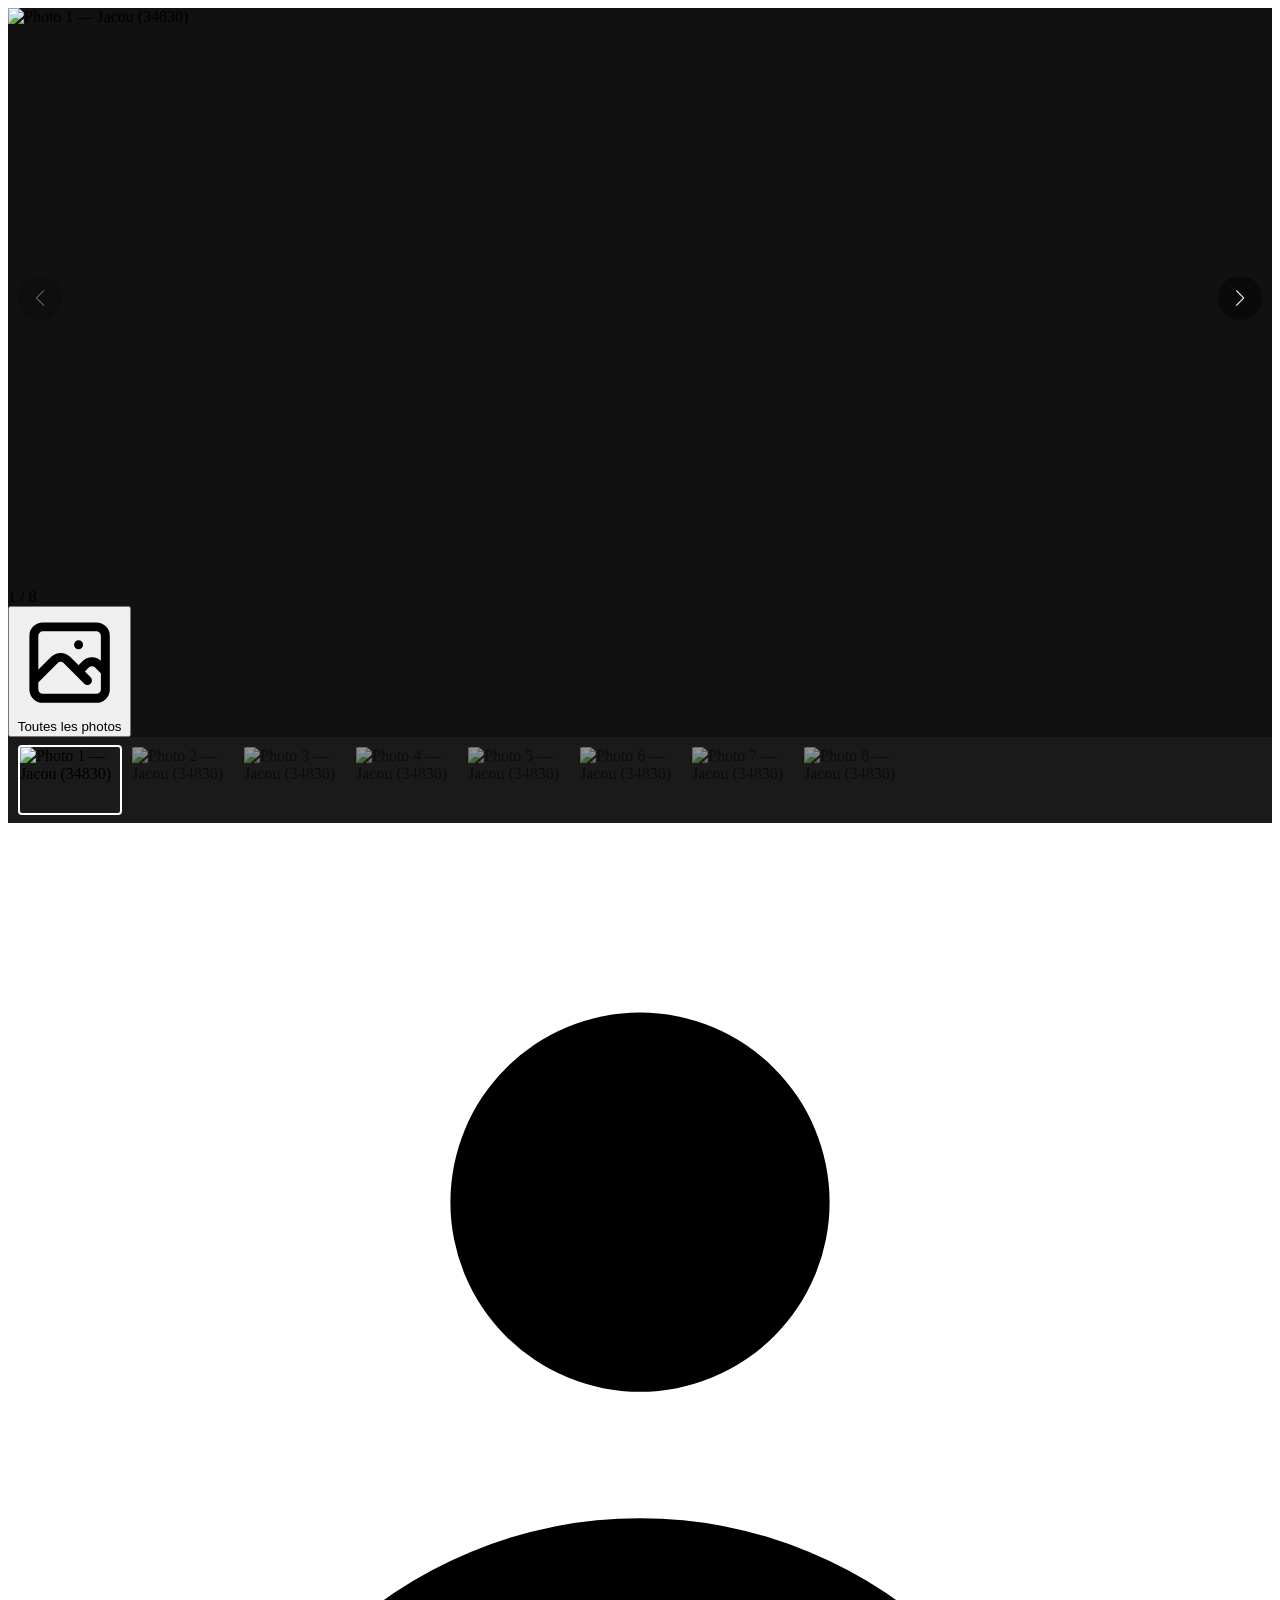
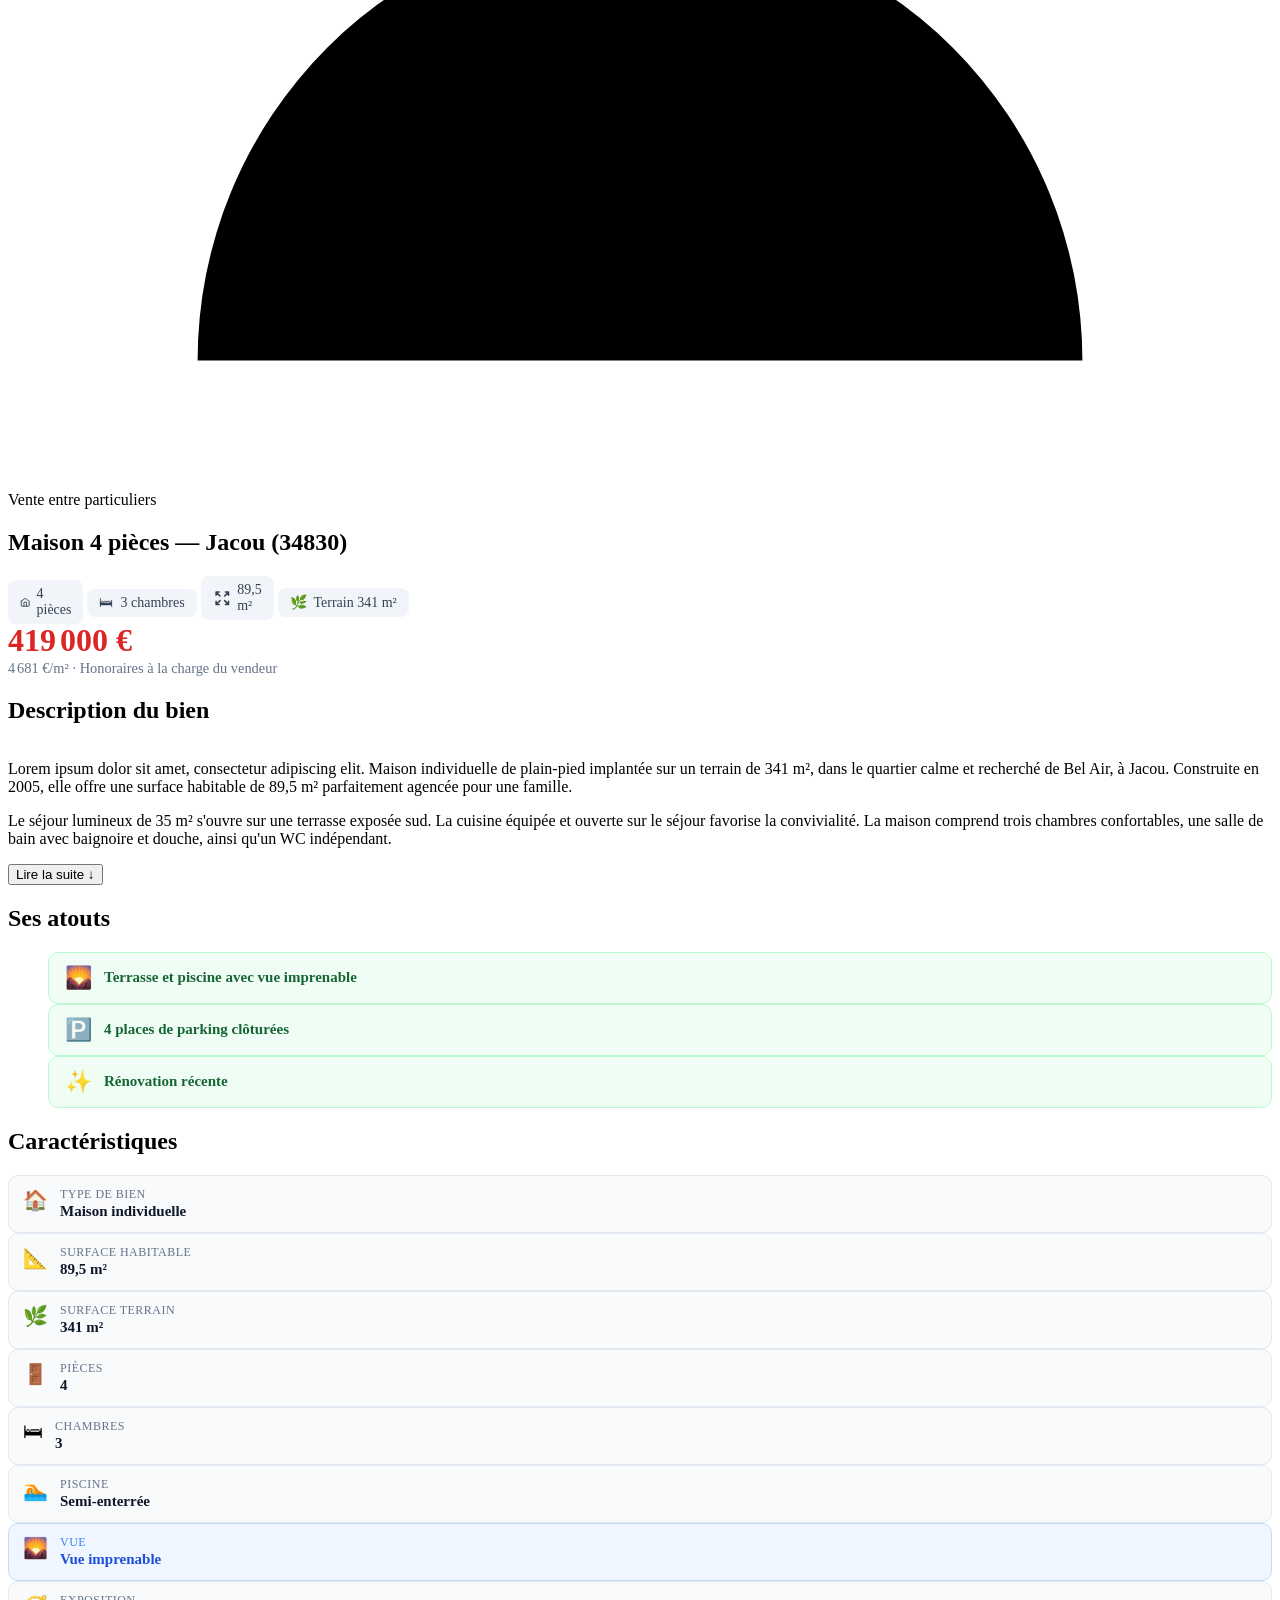
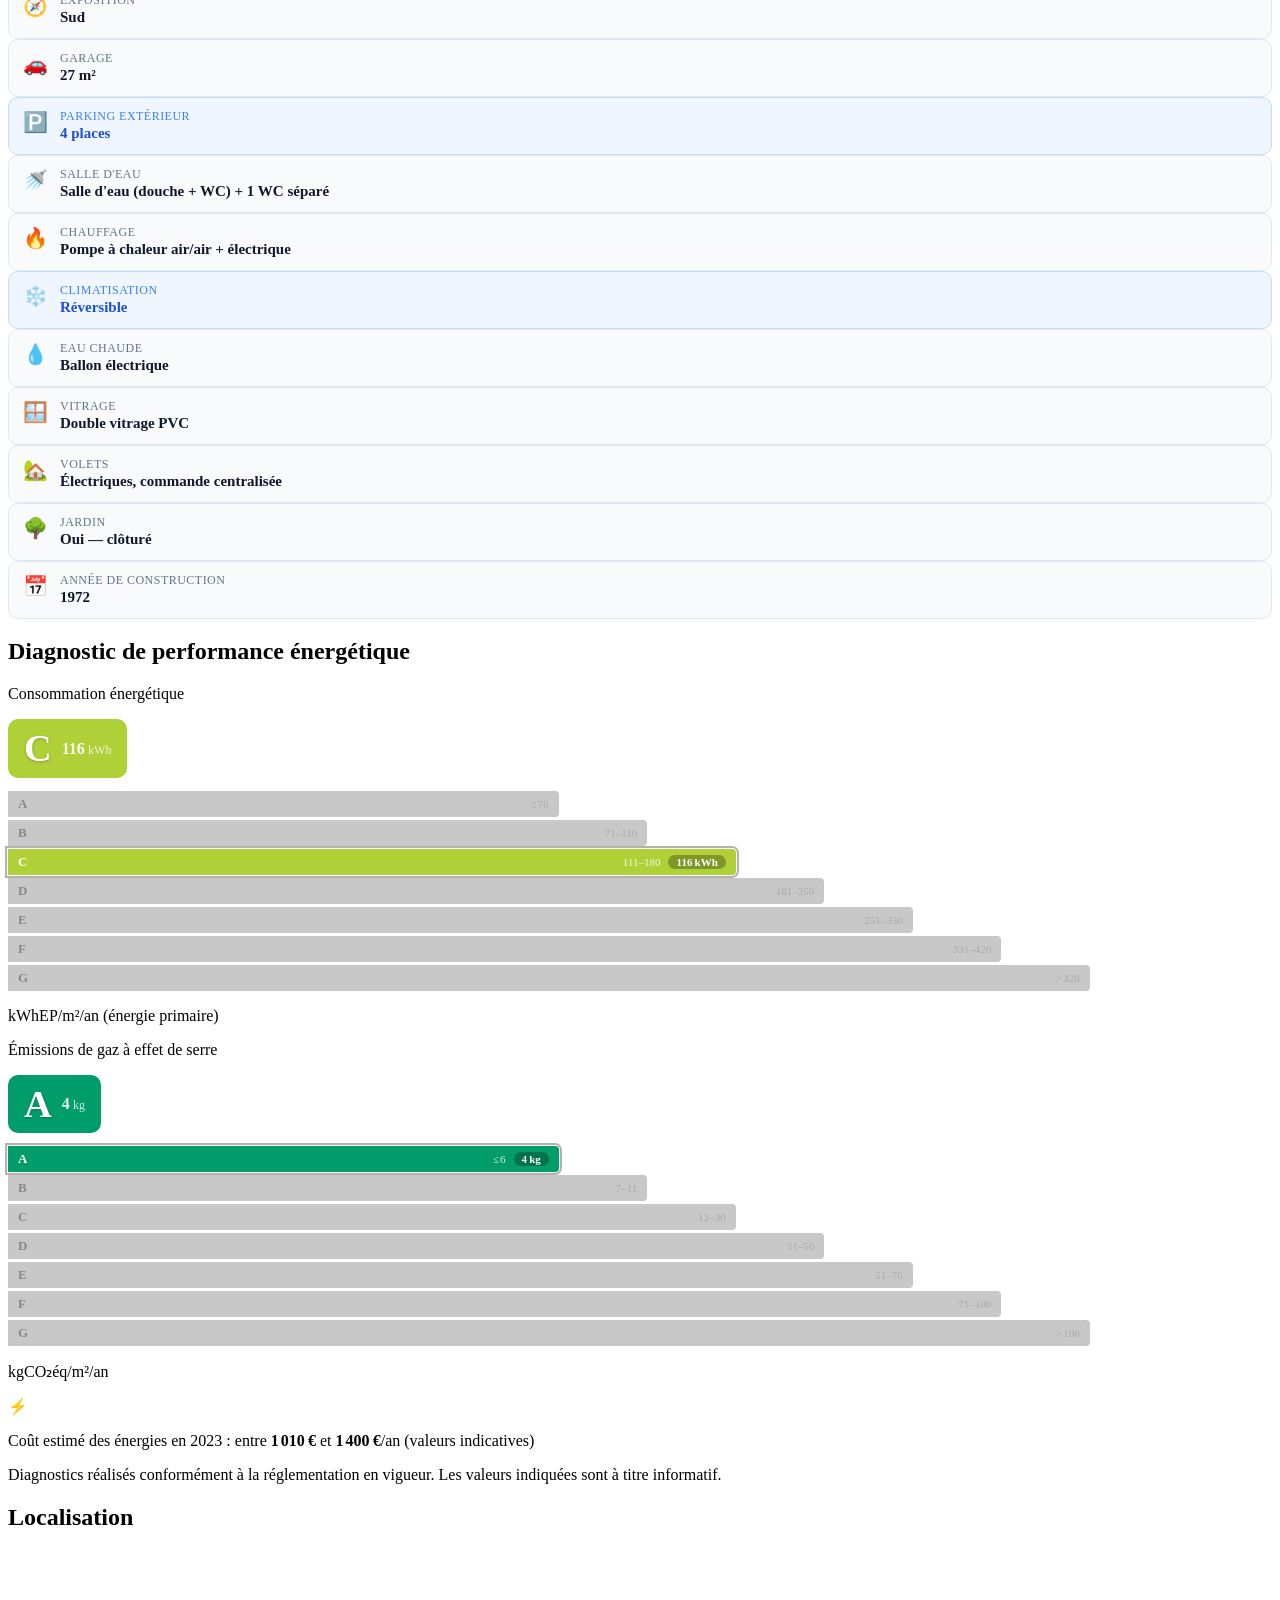
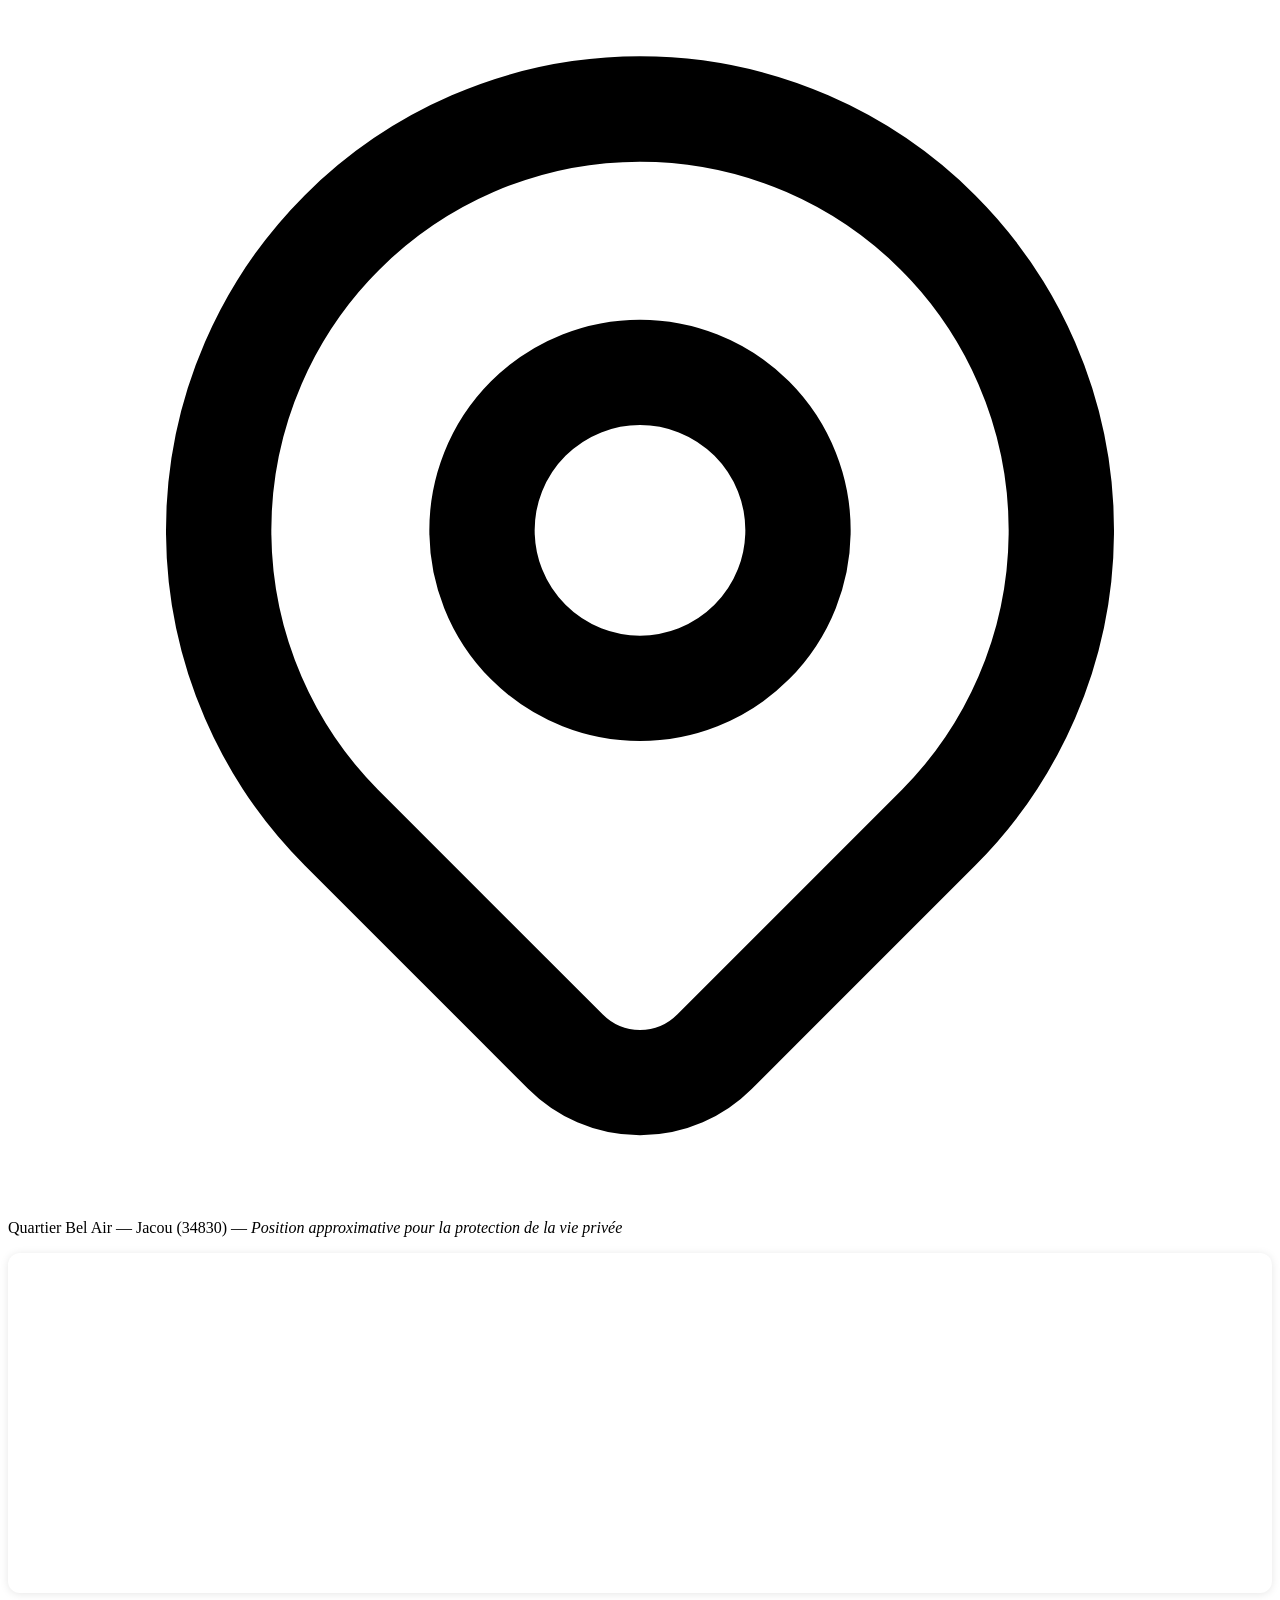
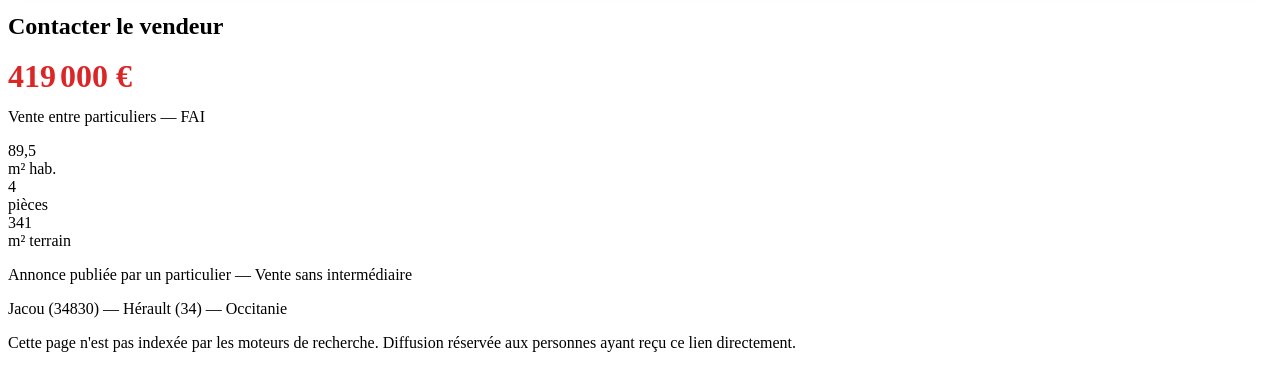
==== index.html @ cd12585d "initialize project" ====
<!DOCTYPE html>
<html lang="fr">
<head>
  <meta charset="UTF-8">
  <meta name="viewport" content="width=device-width, initial-scale=1.0">

  <!-- ╔══════════════════════════════════════════════╗
       ║  PROTECTION MOTEURS DE RECHERCHE / BOTS      ║
       ╚══════════════════════════════════════════════╝ -->
  <meta name="robots"    content="noindex, nofollow, noarchive, nosnippet, noimageindex">
  <meta name="googlebot" content="noindex, nofollow, noarchive, nosnippet">
  <meta name="bingbot"   content="noindex, nofollow">
  <!-- Empêche la mise en cache et l'archivage -->
  <meta http-equiv="Cache-Control" content="no-store, no-cache, must-revalidate">
  <meta http-equiv="Pragma"        content="no-cache">

  <!-- Titre générique (le vrai titre est injecté par JS) -->
  <title>Annonce immobilière — Jacou</title>

  <!-- ╔══════════════════════════════════════════════╗
       ║  BIBLIOTHÈQUES CDN                            ║
       ╚══════════════════════════════════════════════╝ -->

  <!-- Tailwind CSS v3 (play CDN) -->
  <script src="https://cdn.tailwindcss.com"></script>

  <!-- Swiper 11 -->
  <link rel="stylesheet" href="https://cdn.jsdelivr.net/npm/swiper@11/swiper-bundle.min.css">

  <!-- Leaflet 1.9 -->
  <link rel="stylesheet" href="https://unpkg.com/leaflet@1.9.4/dist/leaflet.css">

  <!-- Styles personnalisés -->
  <link rel="stylesheet" href="css/custom.css">

  <script>
    /* Tailwind config minimal */
    tailwind.config = {
      theme: {
        extend: {
          colors: { primary: '#1e3a5f' },
          fontFamily: { sans: ['system-ui', 'ui-sans-serif', 'sans-serif'] },
        },
      },
    };
  </script>
</head>

<body class="bg-white text-gray-900 antialiased">

  <!-- ══════════════════════════════════════════════════
       CAROUSEL PRINCIPAL + THUMBNAILS
       ══════════════════════════════════════════════════ -->
  <div id="carousel-wrapper">

    <!-- Carousel principal -->
    <div class="swiper swiper-main">
      <div class="swiper-wrapper">
        <!-- Slides injectées par app.js -->
      </div>
      <div class="swiper-button-next"></div>
      <div class="swiper-button-prev"></div>
    </div>

    <!-- Compteur de photos -->
    <div id="photo-counter"
         class="absolute top-4 right-4 z-20 bg-black/50 text-white text-sm font-medium px-3 py-1.5 rounded-full backdrop-blur-sm select-none">
      1 / …
    </div>

    <!-- Bouton "Voir toutes les photos" -->
    <button id="open-gallery-btn"
            class="absolute bottom-20 right-4 z-20 bg-white/90 text-gray-800 text-sm font-semibold px-4 py-2.5 rounded-xl shadow-lg flex items-center gap-2 hover:bg-white transition-colors backdrop-blur-sm">
      <svg class="w-4 h-4" fill="none" viewBox="0 0 24 24" stroke="currentColor">
        <path stroke-linecap="round" stroke-linejoin="round" stroke-width="2"
              d="M4 16l4.586-4.586a2 2 0 012.828 0L16 16m-2-2l1.586-1.586a2 2 0 012.828 0L20 14m-6-6h.01M6 20h12a2 2 0 002-2V6a2 2 0 00-2-2H6a2 2 0 00-2 2v12a2 2 0 002 2z"/>
      </svg>
      Toutes les photos
    </button>

    <!-- Thumbnails -->
    <div class="swiper swiper-thumbs">
      <div class="swiper-wrapper">
        <!-- Thumbs injectées par app.js -->
      </div>
    </div>

  </div><!-- /carousel-wrapper -->


  <!-- ══════════════════════════════════════════════════
       LIGHTBOX PLEIN ÉCRAN (masquée par défaut)
       ══════════════════════════════════════════════════ -->
  <div id="lightbox" role="dialog" aria-modal="true" aria-label="Galerie photos">

    <!-- Barre du haut -->
    <div class="lb-topbar">
      <span id="lightbox-counter" class="lb-counter">1 / …</span>
      <button id="close-lightbox" aria-label="Fermer la galerie" class="lb-close">
        <svg width="28" height="28" fill="none" viewBox="0 0 24 24" stroke="currentColor">
          <path stroke-linecap="round" stroke-linejoin="round" stroke-width="2" d="M6 18L18 6M6 6l12 12"/>
        </svg>
      </button>
    </div>

    <!-- Zone image + boutons nav -->
    <div class="lb-body">
      <button id="lb-prev" class="lb-nav lb-nav-prev" aria-label="Photo précédente">
        <svg width="24" height="24" fill="none" viewBox="0 0 24 24" stroke="currentColor">
          <path stroke-linecap="round" stroke-linejoin="round" stroke-width="2.5" d="M15 19l-7-7 7-7"/>
        </svg>
      </button>

      <div class="lb-img-wrap" id="lb-img-wrap">
        <img id="lb-img" src="" alt="" draggable="false">
      </div>

      <button id="lb-next" class="lb-nav lb-nav-next" aria-label="Photo suivante">
        <svg width="24" height="24" fill="none" viewBox="0 0 24 24" stroke="currentColor">
          <path stroke-linecap="round" stroke-linejoin="round" stroke-width="2.5" d="M9 5l7 7-7 7"/>
        </svg>
      </button>
    </div>

    <!-- Aide -->
    <p class="lb-hint">Double-clic pour zoomer &nbsp;·&nbsp; Swipe ou flèches pour naviguer &nbsp;·&nbsp; Échap pour fermer</p>

  </div><!-- /lightbox -->


  <!-- ══════════════════════════════════════════════════
       CONTENU PRINCIPAL
       ══════════════════════════════════════════════════ -->
  <div class="max-w-7xl mx-auto px-4 sm:px-6 lg:px-8 py-8">
    <div class="lg:flex lg:gap-10 lg:items-start">

      <!-- ────────────────────────────────────────────
           COLONNE PRINCIPALE
           ──────────────────────────────────────────── -->
      <main class="flex-1 min-w-0 space-y-0">

        <!-- ── SECTION 1 : En-tête annonce ── -->
        <section class="pb-7 border-b border-gray-200">

          <!-- Badge + localisation -->
          <div class="flex flex-wrap items-center gap-2 mb-4 mt-1">
            <span class="inline-flex items-center gap-1.5 bg-blue-100 text-blue-700 text-xs font-bold uppercase tracking-wider px-3 py-1 rounded-full">
              <svg class="w-3.5 h-3.5" fill="currentColor" viewBox="0 0 20 20">
                <path fill-rule="evenodd" d="M10 9a3 3 0 100-6 3 3 0 000 6zm-7 9a7 7 0 1114 0H3z" clip-rule="evenodd"/>
              </svg>
              Vente entre particuliers
            </span>
          </div>

          <!-- Titre -->
          <h1 class="text-2xl sm:text-3xl font-extrabold text-gray-900 leading-tight mb-4">
            Maison 4 pièces &mdash; Jacou (34830)
          </h1>

          <!-- Chips infos clés -->
          <div class="flex flex-wrap gap-2 mb-5">
            <span class="chip">
              <svg class="w-4 h-4 text-gray-500" fill="none" viewBox="0 0 24 24" stroke="currentColor">
                <path stroke-linecap="round" stroke-linejoin="round" stroke-width="2"
                      d="M3 9.5L12 3l9 6.5V20a1 1 0 01-1 1H4a1 1 0 01-1-1V9.5z"/>
                <path stroke-linecap="round" stroke-linejoin="round" stroke-width="2" d="M9 21V12h6v9"/>
              </svg>
              4 pièces
            </span>
            <span class="chip">🛏&nbsp; 3 chambres</span>
            <span class="chip">
              <svg class="w-4 h-4 text-gray-500" fill="none" viewBox="0 0 24 24" stroke="currentColor">
                <path stroke-linecap="round" stroke-linejoin="round" stroke-width="2"
                      d="M4 8V4m0 0h4M4 4l5 5m11-1V4m0 0h-4m4 0l-5 5M4 16v4m0 0h4m-4 0l5-5m11 5l-5-5m5 5v-4m0 4h-4"/>
              </svg>
              89,5 m²
            </span>
            <span class="chip">🌿&nbsp; Terrain 341&nbsp;m²</span>
          </div>

          <!-- Prix (injecté par JS) -->
          <div id="price-display"></div>

        </section><!-- /section en-tête -->


        <!-- ── SECTION 2 : Description ── -->
        <section class="py-7 border-b border-gray-200">
          <h2 class="text-xl font-bold text-gray-900 mb-4">Description du bien</h2>
          <div id="description-text" class="text-gray-700 leading-relaxed text-[15px]">
            <!-- Injecté par app.js -->
          </div>
          <!-- Bouton "Lire la suite" injecté par app.js si besoin -->
        </section>


        <!-- ── SECTION 2b : Atouts ── -->
        <section class="py-7 border-b border-gray-200">
          <h2 class="text-xl font-bold text-gray-900 mb-4">Ses atouts</h2>
          <ul id="atouts-list" class="space-y-3"></ul>
        </section>

        <!-- ── SECTION 3 : Caractéristiques ── -->
        <section class="py-7 border-b border-gray-200">
          <h2 class="text-xl font-bold text-gray-900 mb-5">Caractéristiques</h2>
          <div id="caracteristiques" class="grid grid-cols-1 sm:grid-cols-2 gap-3">
            <!-- Injecté par app.js -->
          </div>
        </section>


        <!-- ── SECTION 4 : DPE / GES ── -->
        <section class="py-7 border-b border-gray-200">
          <h2 class="text-xl font-bold text-gray-900 mb-6">Diagnostic de performance énergétique</h2>

          <div class="grid grid-cols-1 md:grid-cols-2 gap-8">

            <!-- DPE -->
            <div>
              <p class="text-xs font-bold text-gray-500 uppercase tracking-widest mb-3">
                Consommation énergétique
              </p>
              <div id="dpe-scale" class="dpe-scale"></div>
              <p class="text-xs text-gray-400 mt-2">kWhEP/m²/an (énergie primaire)</p>
            </div>

            <!-- GES -->
            <div>
              <p class="text-xs font-bold text-gray-500 uppercase tracking-widest mb-3">
                Émissions de gaz à effet de serre
              </p>
              <div id="ges-scale" class="dpe-scale"></div>
              <p class="text-xs text-gray-400 mt-2">kgCO₂éq/m²/an</p>
            </div>

          </div>

          <!-- Coût énergie -->
          <div class="mt-6 flex items-start gap-3 bg-amber-50 border border-amber-200 rounded-xl px-5 py-4">
            <span class="text-2xl flex-shrink-0 mt-0.5">⚡</span>
            <p class="text-sm text-amber-800" id="energy-cost">
              <!-- Injecté par app.js -->
            </p>
          </div>

          <!-- Mention légale DPE -->
          <p class="mt-3 text-xs text-gray-400">
            Diagnostics réalisés conformément à la réglementation en vigueur.
            Les valeurs indiquées sont à titre informatif.
          </p>
        </section>


        <!-- ── SECTION 5 : Localisation ── -->
        <section class="py-7 border-b border-gray-200">
          <h2 class="text-xl font-bold text-gray-900 mb-1">Localisation</h2>
          <p class="text-sm text-gray-500 mb-4 flex items-center gap-1.5">
            <svg class="w-4 h-4 text-gray-400 flex-shrink-0" fill="none" viewBox="0 0 24 24" stroke="currentColor">
              <path stroke-linecap="round" stroke-linejoin="round" stroke-width="2"
                    d="M17.657 16.657L13.414 20.9a1.998 1.998 0 01-2.827 0l-4.244-4.243a8 8 0 1111.314 0z"/>
              <path stroke-linecap="round" stroke-linejoin="round" stroke-width="2" d="M15 11a3 3 0 11-6 0 3 3 0 016 0z"/>
            </svg>
            Quartier Bel Air &mdash; Jacou (34830) &mdash;
            <em class="not-italic text-gray-400">Position approximative pour la protection de la vie privée</em>
          </p>
          <div id="map"></div>
        </section>


        <!-- ── SECTION 6 : Contact (mobile uniquement) ── -->
        <section class="py-7 lg:hidden">
          <h2 class="text-xl font-bold text-gray-900 mb-5">Contacter le vendeur</h2>
          <div class="bg-white rounded-2xl border border-gray-200 shadow-md p-6">
            <div id="contact-mobile">
              <!-- Injecté par app.js (données obfusquées) -->
            </div>
          </div>
        </section>

      </main><!-- /main -->


      <!-- ────────────────────────────────────────────
           SIDEBAR STICKY — Desktop uniquement
           ──────────────────────────────────────────── -->
      <aside class="hidden lg:block w-80 flex-shrink-0">
        <div class="sticky top-6">
          <div class="bg-white rounded-2xl border border-gray-200 shadow-lg overflow-hidden">

            <!-- Prix en en-tête de la sidebar -->
            <div class="bg-gray-50 border-b border-gray-200 px-6 py-5 text-center">
              <div id="sidebar-price" class="price-main mb-1">
                <!-- Injecté par app.js -->
              </div>
              <p class="text-xs text-gray-500">Vente entre particuliers &mdash; FAI</p>
            </div>

            <!-- Infos condensées -->
            <div class="px-6 pt-4 pb-2">
              <div class="grid grid-cols-3 divide-x divide-gray-100 text-center mb-4">
                <div class="px-2">
                  <div class="text-lg font-bold text-gray-900">89,5</div>
                  <div class="text-xs text-gray-500">m² hab.</div>
                </div>
                <div class="px-2">
                  <div class="text-lg font-bold text-gray-900">4</div>
                  <div class="text-xs text-gray-500">pièces</div>
                </div>
                <div class="px-2">
                  <div class="text-lg font-bold text-gray-900">341</div>
                  <div class="text-xs text-gray-500">m² terrain</div>
                </div>
              </div>
            </div>

            <!-- Bloc contact -->
            <div class="px-6 pb-6">
              <div id="contact-desktop">
                <!-- Injecté par app.js (données obfusquées) -->
              </div>
            </div>

          </div><!-- /card -->
        </div><!-- /sticky -->
      </aside><!-- /aside -->

    </div><!-- /flex container -->
  </div><!-- /max-w container -->


  <!-- ══════════════════════════════════════════════════
       FOOTER
       ══════════════════════════════════════════════════ -->
  <footer class="bg-gray-50 border-t border-gray-200 mt-8">
    <div class="max-w-7xl mx-auto px-4 sm:px-6 lg:px-8 py-8 text-center">
      <p class="text-sm text-gray-500">
        Annonce publiée par un particulier &mdash; Vente sans intermédiaire
      </p>
      <p class="text-sm text-gray-400 mt-1">
        Jacou (34830) &mdash; Hérault (34) &mdash; Occitanie
      </p>
      <p class="text-xs text-gray-300 mt-3">
        Cette page n'est pas indexée par les moteurs de recherche.
        Diffusion réservée aux personnes ayant reçu ce lien directement.
      </p>
    </div>
  </footer>


  <!-- ══════════════════════════════════════════════════
       SCRIPTS CDN
       ══════════════════════════════════════════════════ -->
  <script src="https://cdn.jsdelivr.net/npm/swiper@11/swiper-bundle.min.js"></script>
  <script src="https://unpkg.com/leaflet@1.9.4/dist/leaflet.js"></script>

  <!-- Application -->
  <script src="js/app.js"></script>

</body>
</html>
---- css/custom.css ----
/* =====================================================
   custom.css — Annonce immobilière statique
   ===================================================== */

/* ---- Swiper : carousel principal ---- */
#carousel-wrapper { position: relative; background: #111; }

.swiper-main {
  width: 100%;
  height: 56vw;
  max-height: 580px;
  min-height: 260px;
}

.swiper-main .swiper-slide img {
  width: 100%;
  height: 100%;
  object-fit: cover;
  display: block;
  cursor: pointer;
}

.swiper-main .swiper-button-next,
.swiper-main .swiper-button-prev {
  color: #fff;
  background: rgba(0,0,0,0.4);
  border-radius: 50%;
  width: 44px;
  height: 44px;
  backdrop-filter: blur(4px);
}

.swiper-main .swiper-button-next::after,
.swiper-main .swiper-button-prev::after { font-size: 16px; }

/* ---- Swiper : thumbnails ---- */
.swiper-thumbs {
  padding: 8px 10px !important;
  background: #1a1a1a;
}

.swiper-thumbs .swiper-slide {
  width: 100px !important;
  height: 66px !important;
  cursor: pointer;
  border-radius: 4px;
  overflow: hidden;
  opacity: 0.55;
  transition: opacity 0.2s;
  border: 2px solid transparent;
}

.swiper-thumbs .swiper-slide img {
  width: 100%;
  height: 100%;
  object-fit: cover;
  pointer-events: none;
}

.swiper-thumbs .swiper-slide-thumb-active {
  opacity: 1;
  border-color: #fff;
}

@media (max-width: 640px) {
  .swiper-thumbs .swiper-slide {
    width: 72px !important;
    height: 48px !important;
  }
}

/* ---- Lightbox ---- */
#lightbox {
  display: none;
  flex-direction: column;
  position: fixed;
  inset: 0;
  z-index: 9999;
  background: rgba(0,0,0,0.96);
}

#lightbox.open { display: flex; }

.lb-topbar {
  display: flex;
  align-items: center;
  justify-content: space-between;
  padding: 12px 16px;
  flex-shrink: 0;
}

.lb-counter {
  color: rgba(255,255,255,0.85);
  font-size: 14px;
  font-weight: 500;
  user-select: none;
}

.lb-close {
  color: #fff;
  background: rgba(255,255,255,0.1);
  border: none;
  border-radius: 50%;
  width: 40px;
  height: 40px;
  display: flex;
  align-items: center;
  justify-content: center;
  cursor: pointer;
  transition: background 0.15s;
}
.lb-close:hover { background: rgba(255,255,255,0.2); }

.lb-body {
  flex: 1;
  display: flex;
  align-items: center;
  justify-content: center;
  position: relative;
  overflow: hidden;
  min-height: 0;
}

.lb-img-wrap {
  width: 100%;
  height: 100%;
  display: flex;
  align-items: center;
  justify-content: center;
  overflow: hidden;
}

#lb-img {
  max-width: 100%;
  max-height: 100%;
  object-fit: contain;
  display: block;
  user-select: none;
  cursor: zoom-in;
  transform-origin: center center;
  transition: transform 0.25s ease;
}

#lb-img.zoomed {
  cursor: zoom-out;
}

.lb-nav {
  position: absolute;
  top: 50%;
  transform: translateY(-50%);
  z-index: 10;
  color: #fff;
  background: rgba(255,255,255,0.15);
  border: none;
  border-radius: 50%;
  width: 48px;
  height: 48px;
  display: flex;
  align-items: center;
  justify-content: center;
  cursor: pointer;
  transition: background 0.15s;
  flex-shrink: 0;
}
.lb-nav:hover { background: rgba(255,255,255,0.3); }
.lb-nav:disabled { opacity: 0.25; cursor: default; }

.lb-nav-prev { left: 12px; }
.lb-nav-next { right: 12px; }

.lb-hint {
  text-align: center;
  color: rgba(255,255,255,0.3);
  font-size: 12px;
  padding: 10px 16px;
  flex-shrink: 0;
  user-select: none;
}

/* ---- DPE / GES Scale ---- */
.dpe-scale {
  display: flex;
  flex-direction: column;
  gap: 3px;
}

/* Badge lettre mis en avant */
.dpe-hero {
  display: inline-flex;
  align-items: center;
  gap: 10px;
  border-radius: 10px;
  padding: 10px 16px;
  margin-bottom: 10px;
  width: fit-content;
}

.dpe-hero-letter {
  font-size: 2.4rem;
  font-weight: 900;
  color: #fff;
  line-height: 1;
  text-shadow: 0 1px 3px rgba(0,0,0,0.25);
}

.dpe-hero-value {
  font-size: 1rem;
  font-weight: 700;
  color: rgba(255,255,255,0.92);
  line-height: 1.2;
}

.dpe-hero-value small {
  font-size: 0.75rem;
  font-weight: 500;
  opacity: 0.85;
}

/* Barres */
.dpe-row {
  display: flex;
  align-items: center;
  height: 26px;
  border-radius: 0 4px 4px 0;
  padding: 0 10px;
  font-weight: 700;
  font-size: 13px;
  position: relative;
}

.dpe-row.inactive {
  color: #888;
}

.dpe-row.active {
  color: #fff;
  outline: 2px solid rgba(0,0,0,0.3);
  outline-offset: 1px;
  z-index: 1;
}

.dpe-letter {
  min-width: 18px;
  flex-shrink: 0;
}

.dpe-range {
  flex: 1;
  text-align: right;
  font-size: 11px;
  font-weight: 400;
}

.dpe-row.inactive .dpe-range { color: #aaa; }
.dpe-row.active   .dpe-range { opacity: 0.85; }

.dpe-badge {
  margin-left: 8px;
  background: rgba(0,0,0,0.28);
  border-radius: 99px;
  padding: 1px 8px;
  font-size: 11px;
  white-space: nowrap;
  color: #fff;
}

/* ---- Map ---- */
#map {
  height: 340px;
  border-radius: 12px;
  overflow: hidden;
  box-shadow: 0 1px 8px rgba(0,0,0,0.1);
}

@media (max-width: 640px) {
  #map { height: 240px; }
}

/* ---- Contact card ---- */
.contact-card .btn-call {
  background: #16a34a;
  color: #fff;
}

.contact-card .btn-call:hover { background: #15803d; }

.contact-card .btn-email {
  background: #f1f5f9;
  color: #1e293b;
}

.contact-card .btn-email:hover { background: #e2e8f0; }

/* ---- Chip badges ---- */
.chip {
  display: inline-flex;
  align-items: center;
  gap: 6px;
  background: #f1f5f9;
  color: #334155;
  padding: 6px 12px;
  border-radius: 8px;
  font-size: 14px;
  font-weight: 500;
}

/* ---- Atouts ---- */
.atout-item {
  display: flex;
  align-items: center;
  gap: 12px;
  background: #f0fdf4;
  border: 1px solid #bbf7d0;
  border-radius: 10px;
  padding: 12px 16px;
  font-size: 15px;
  font-weight: 600;
  color: #166534;
}

.atout-icon { font-size: 22px; flex-shrink: 0; }

/* ---- Carac grid ---- */
.carac-item {
  display: flex;
  align-items: flex-start;
  gap: 12px;
  padding: 12px 14px;
  background: #f8fafc;
  border: 1px solid #e2e8f0;
  border-radius: 10px;
}

.carac-icon { font-size: 20px; flex-shrink: 0; }

.carac-label {
  font-size: 12px;
  color: #64748b;
  text-transform: uppercase;
  letter-spacing: 0.04em;
  line-height: 1;
  margin-bottom: 3px;
}

.carac-value {
  font-size: 15px;
  font-weight: 600;
  color: #0f172a;
}

.carac-highlight {
  background: #eff6ff;
  border-color: #bfdbfe;
}

.carac-highlight .carac-label { color: #3b82f6; }
.carac-highlight .carac-value { color: #1d4ed8; }

/* ---- Description expand ---- */
.desc-collapsed { max-height: 120px; overflow: hidden; }

/* ---- Utility ---- */
.price-main {
  font-size: 2rem;
  font-weight: 800;
  color: #dc2626;
  line-height: 1;
}

.price-sqm {
  font-size: 0.9rem;
  color: #64748b;
  margin-top: 4px;
}
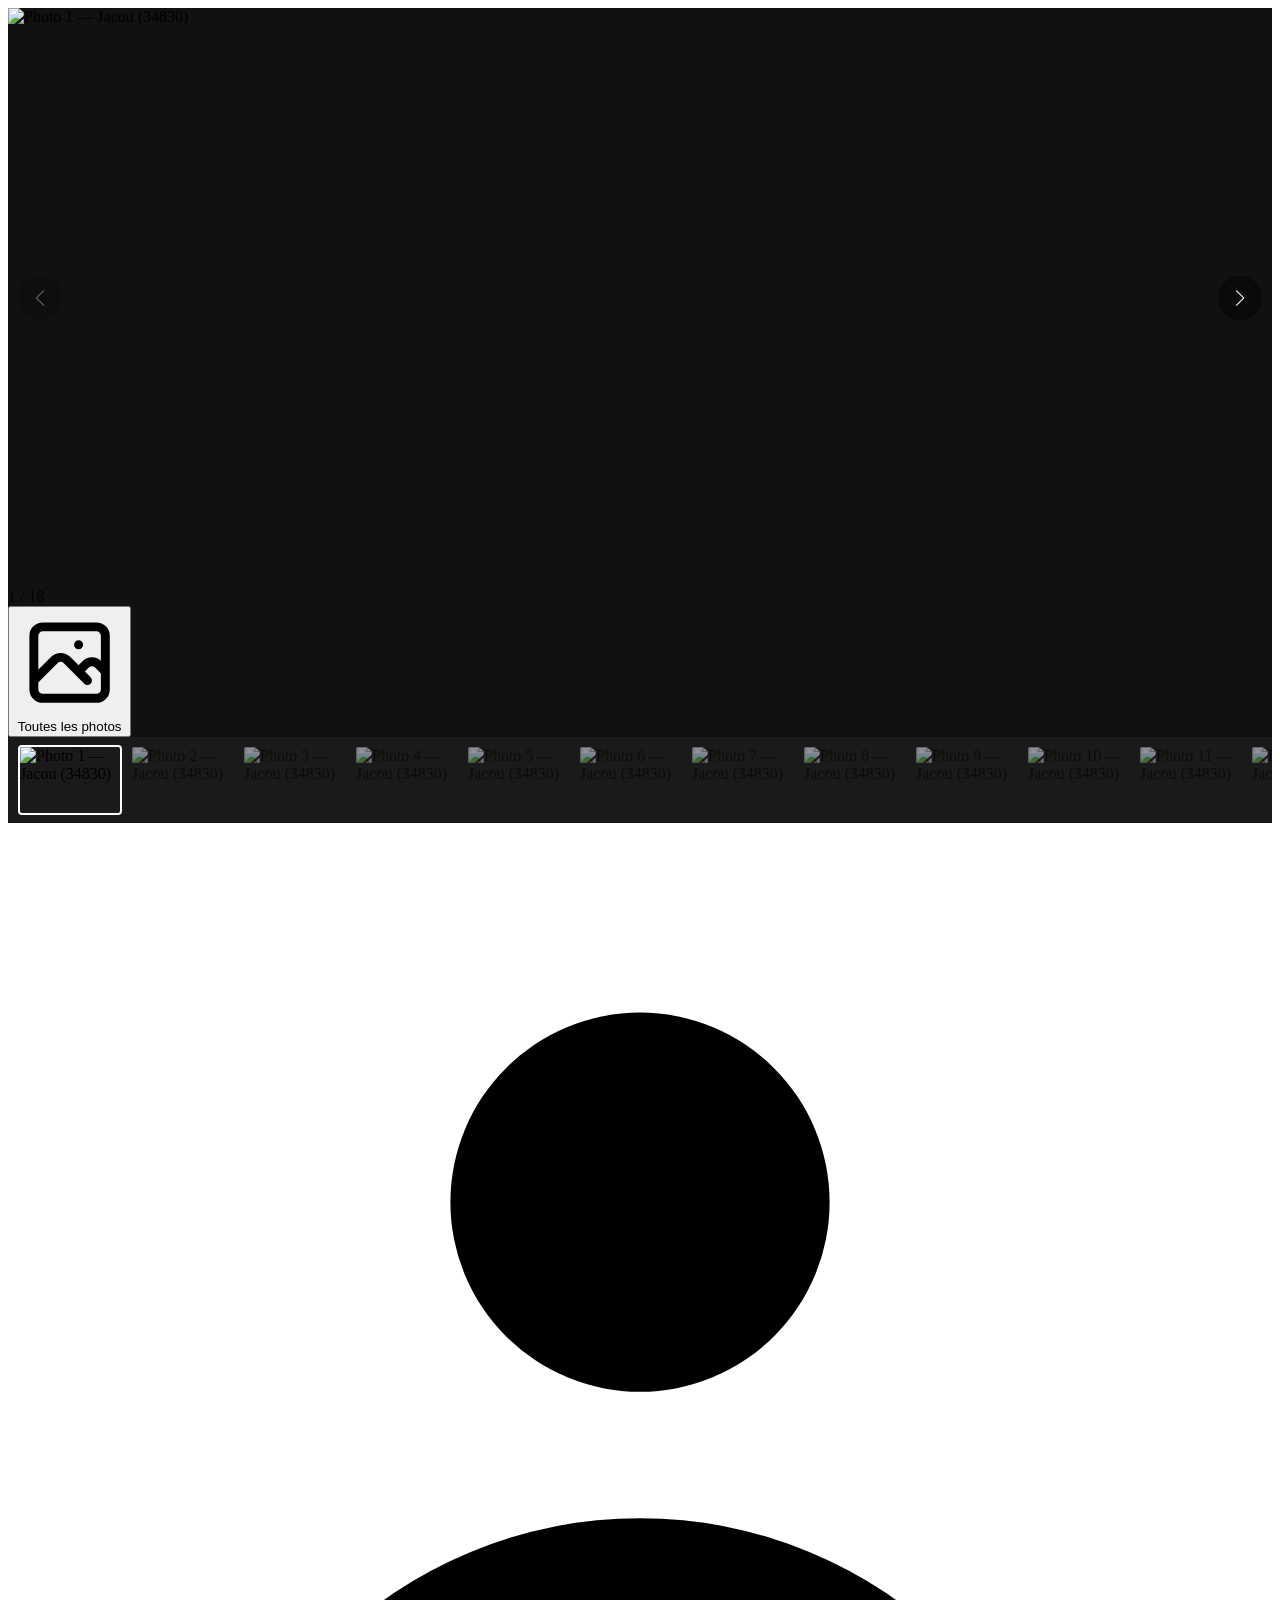
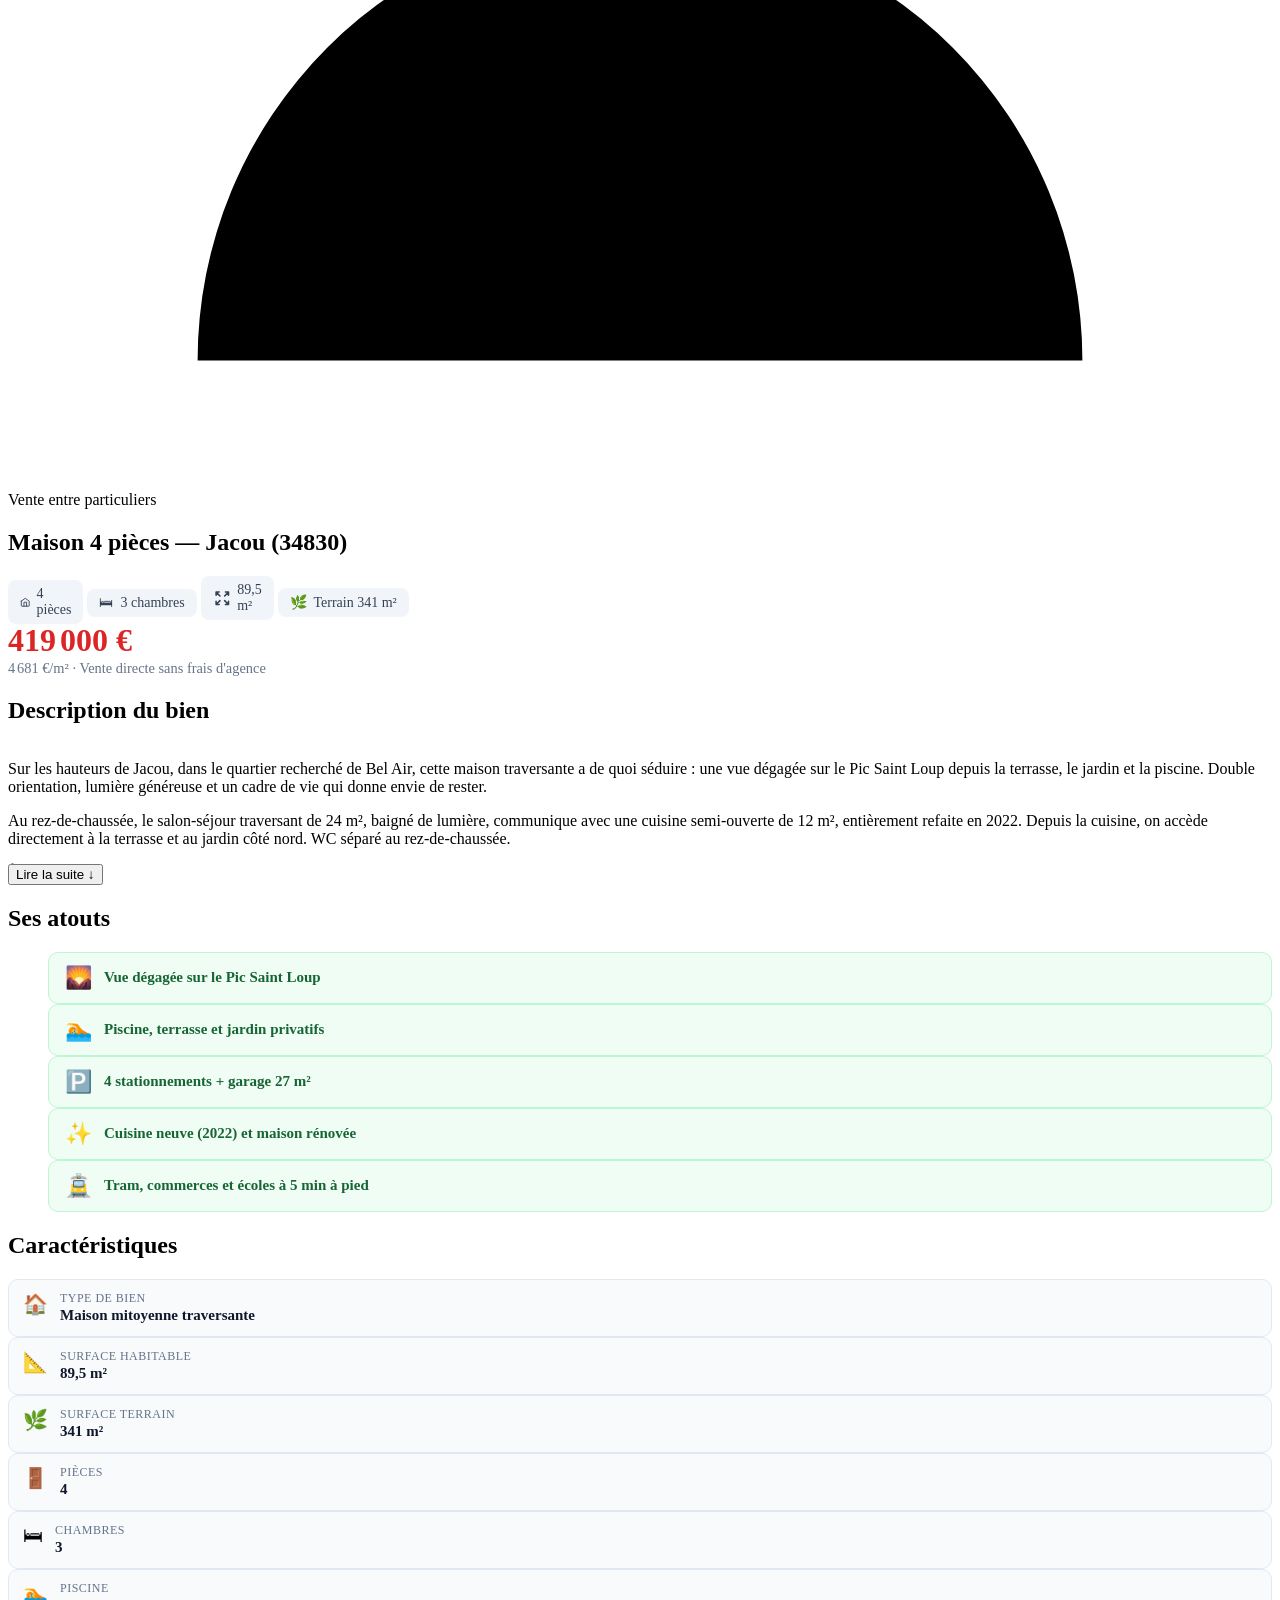
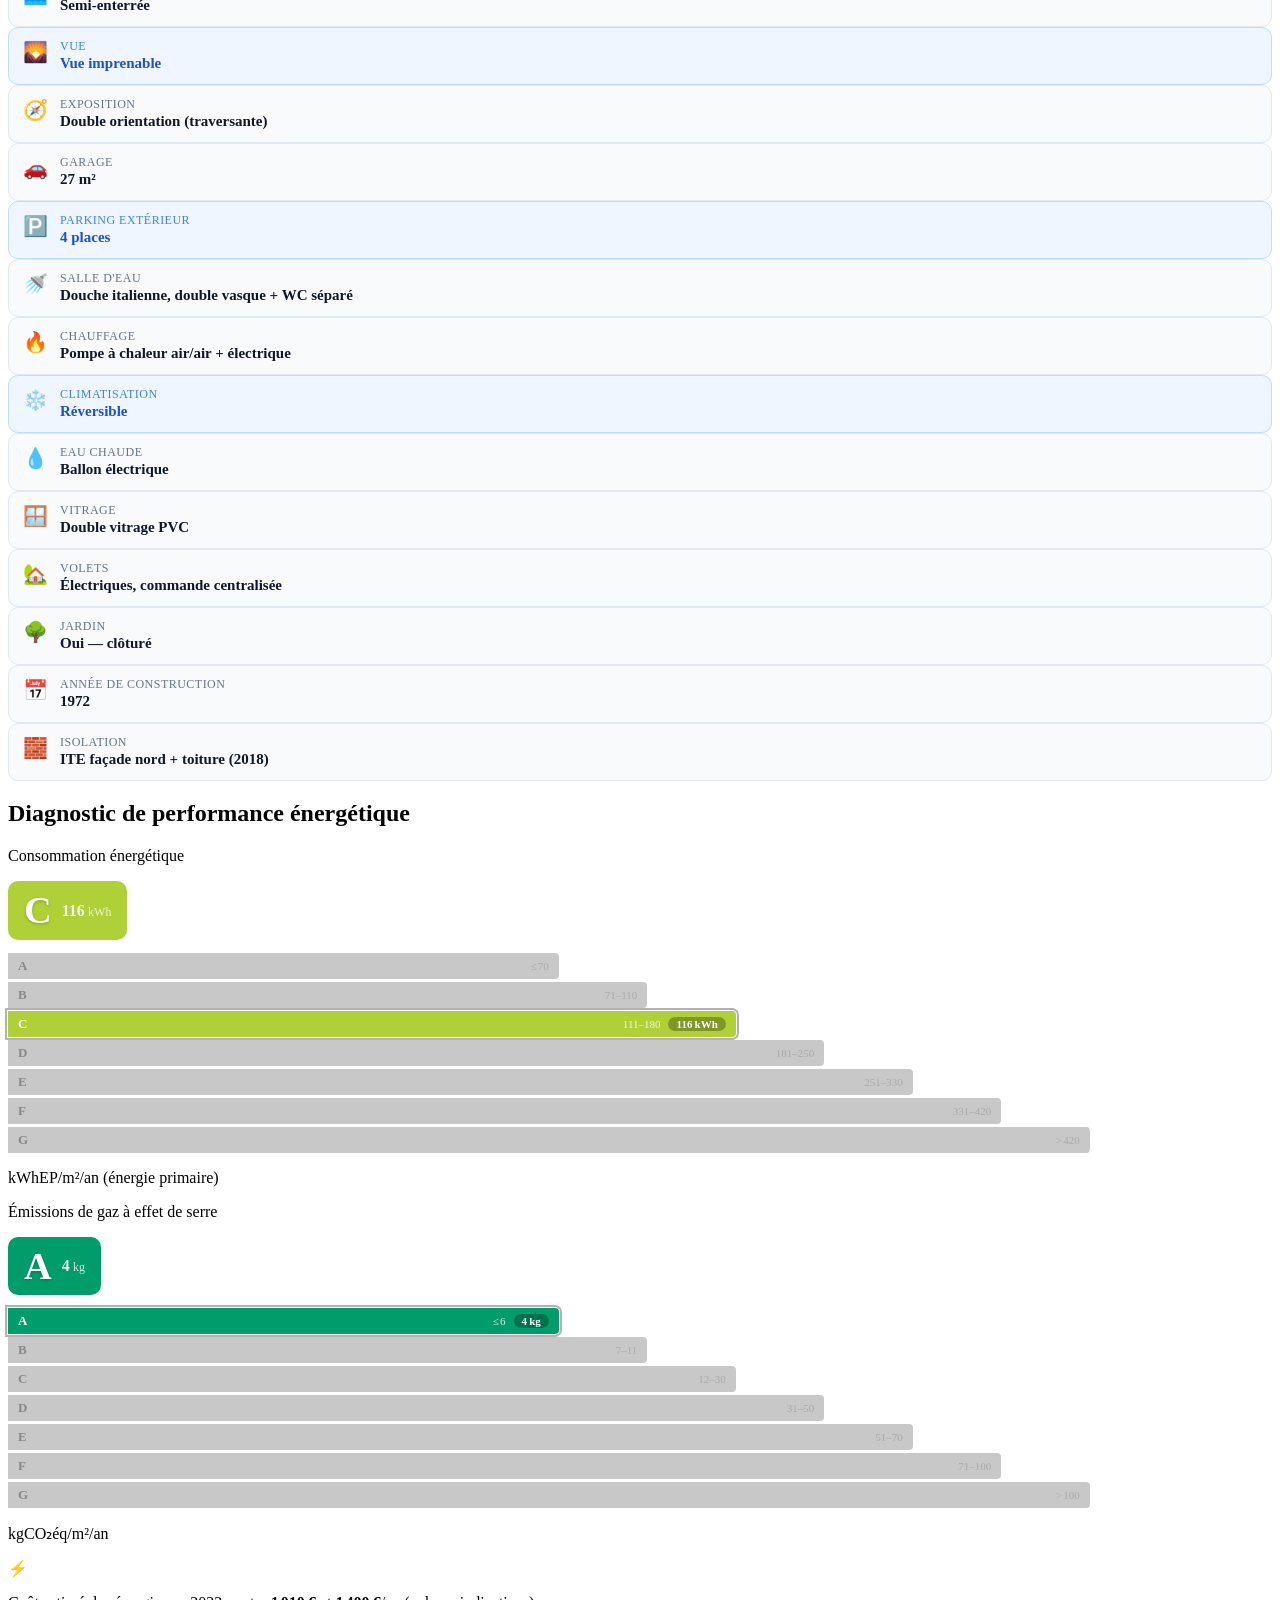
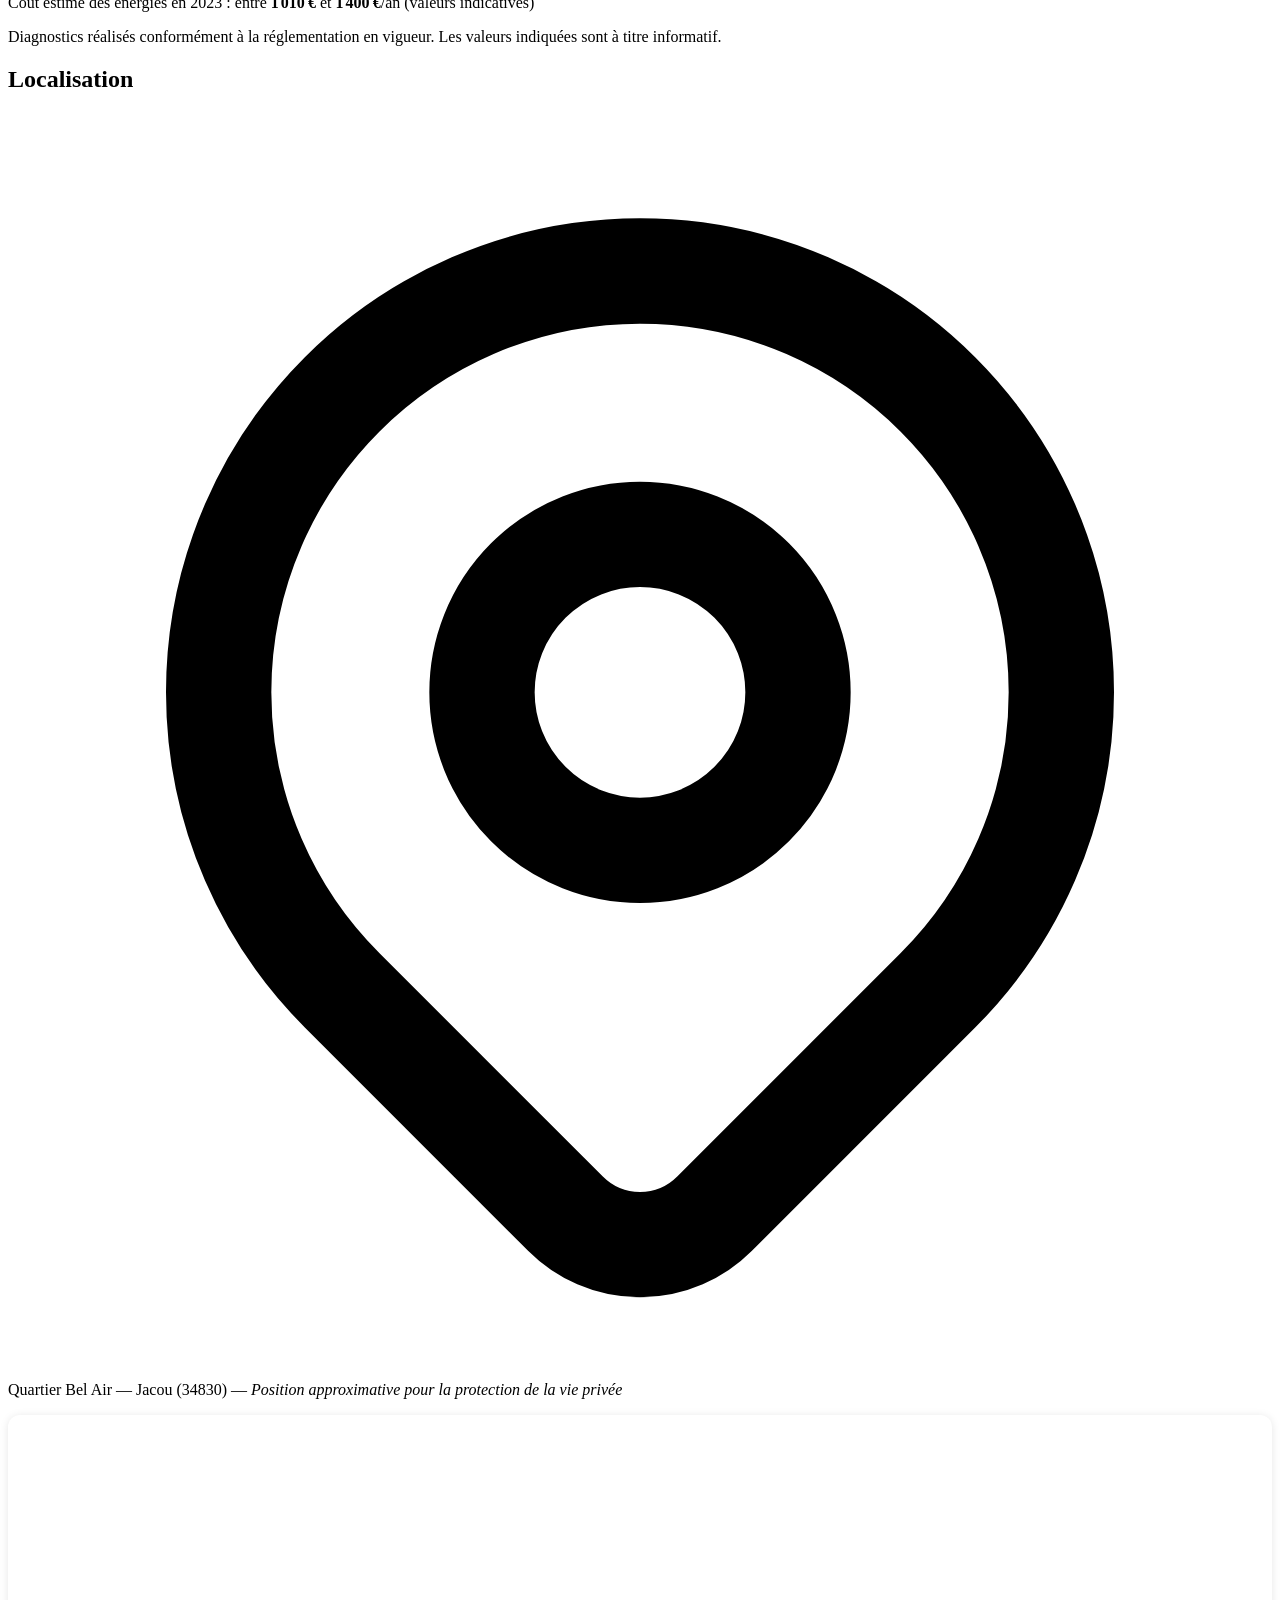
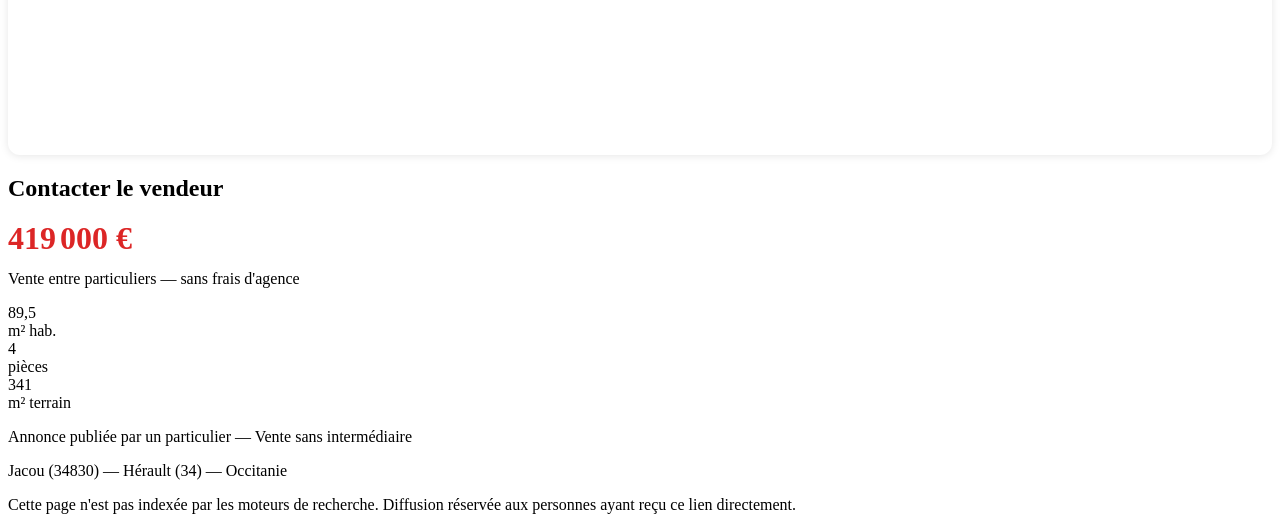
==== commit f1edeb58: "Ajout favicon maison SVG Co-Authored-By: Claude Sonnet 4.6 <noreply@anthropic.com>" ====
--- a/index.html
+++ b/index.html
@@ -16,6 +16,9 @@
 
   <!-- Titre générique (le vrai titre est injecté par JS) -->
   <title>Annonce immobilière — Jacou</title>
+
+  <!-- Favicon -->
+  <link rel="icon" type="image/svg+xml" href="favicon.svg">
 
   <!-- ╔══════════════════════════════════════════════╗
        ║  BIBLIOTHÈQUES CDN                            ║
@@ -292,7 +295,7 @@
               <div id="sidebar-price" class="price-main mb-1">
                 <!-- Injecté par app.js -->
               </div>
-              <p class="text-xs text-gray-500">Vente entre particuliers &mdash; FAI</p>
+              <p class="text-xs text-gray-500">Vente entre particuliers &mdash; sans frais d'agence</p>
             </div>
 
             <!-- Infos condensées -->
